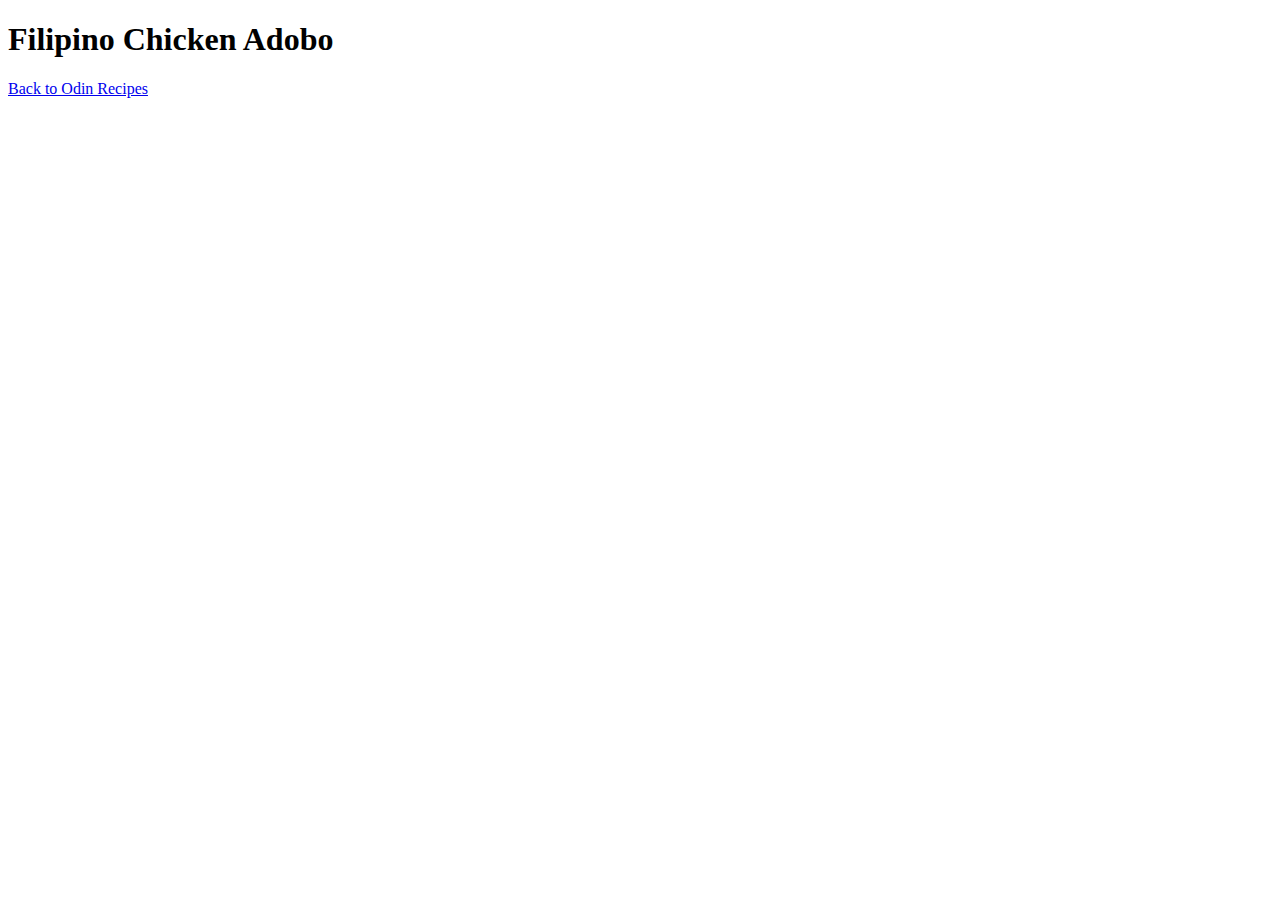
==== recipes/adobo.html @ 196d811a "Added html file for the first recipe" ====
<!DOCTYPE html>
<html lang="en">
<head>
    <meta charset="UTF-8">
    <meta name="viewport" content="width=<device-width>, initial-scale=1.0">
    <title>Filipino Chicken Adobo</title>
</head>
<body>
    <h1>Filipino Chicken Adobo</h1>
    <a href="../index.html">Back to Odin Recipes</a>
</body>
</html>
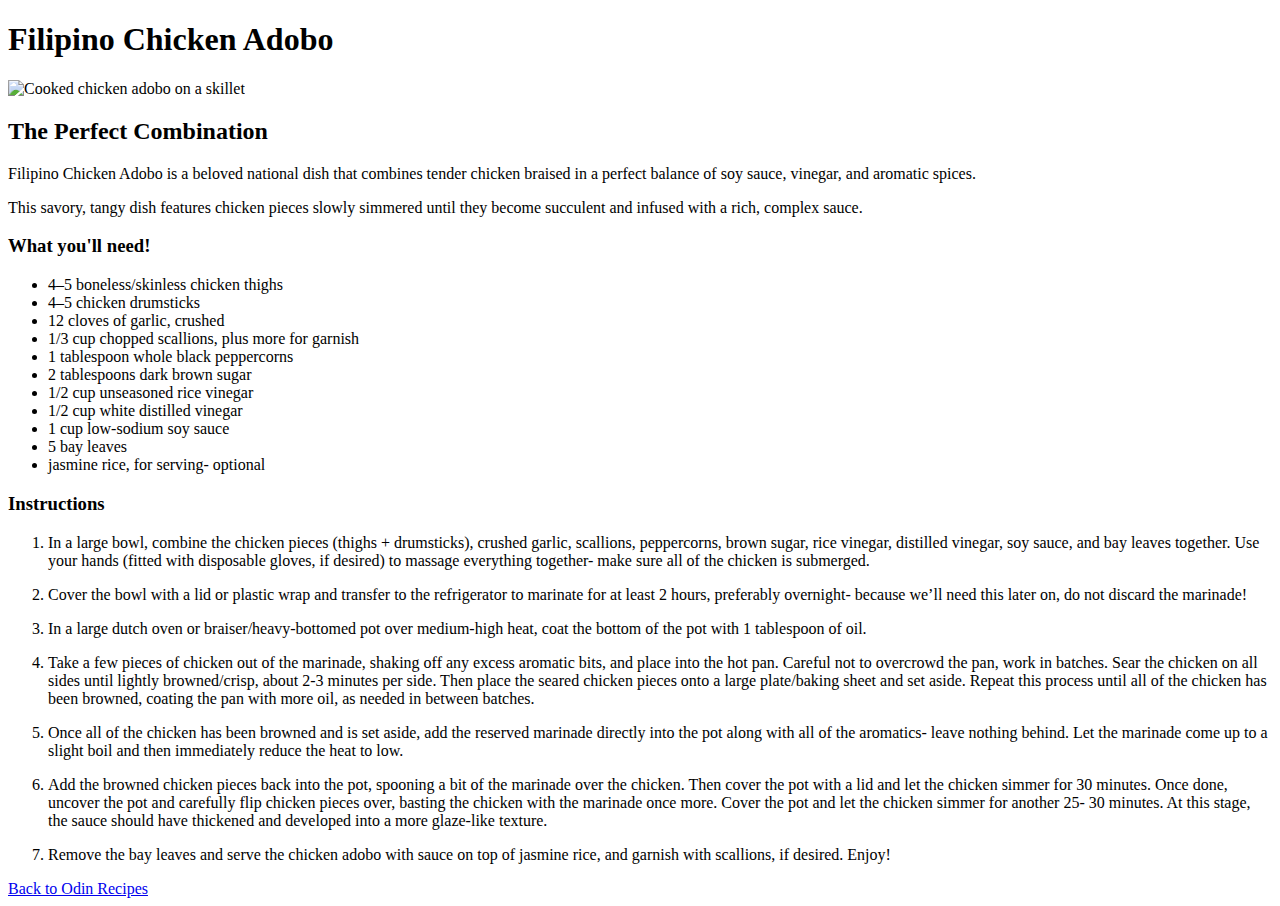
==== commit 752067db: "Done the adobo.html and edited index.html heading" ====
--- a/recipes/adobo.html
+++ b/recipes/adobo.html
@@ -7,6 +7,52 @@
 </head>
 <body>
     <h1>Filipino Chicken Adobo</h1>
+    <img src="https://www.butterbeready.com/wp-content/uploads/2021/10/DK6A1906.jpg" alt="Cooked chicken adobo on a skillet" width="300">
+    
+    <h2>The Perfect Combination</h2>
+    <p>Filipino Chicken Adobo is a beloved national dish that combines tender chicken braised in a perfect balance of soy sauce, vinegar, and aromatic spices.</p> 
+    <p>This savory, tangy dish features chicken pieces slowly simmered until they become succulent and infused with a rich, complex sauce.</p>
+
+    <h3>What you'll need!</h3>
+    <ul>
+        <li>4–5 boneless/skinless chicken thighs</li>
+        <li>4–5 chicken drumsticks</li>
+        <li>12 cloves of garlic, crushed</li>
+        <li>1/3 cup chopped scallions, plus more for garnish</li>
+        <li>1 tablespoon whole black peppercorns</li>
+        <li>2 tablespoons dark brown sugar</li>
+        <li>1/2 cup unseasoned rice vinegar</li>
+        <li>1/2 cup white distilled vinegar</li>
+        <li>1 cup low-sodium soy sauce</li>
+        <li>5 bay leaves</li>
+        <li>jasmine rice, for serving- optional</li>
+    </ul>
+
+    <h3>Instructions</h3>
+    <ol>
+        <li>
+            <p>In a large bowl, combine the chicken pieces (thighs + drumsticks), crushed garlic, scallions, peppercorns, brown sugar, rice vinegar, distilled vinegar, soy sauce, and bay leaves together. Use your hands (fitted with disposable gloves, if desired) to massage everything together- make sure all of the chicken is submerged.</p>
+        </li>
+        <li>
+            <p>Cover the bowl with a lid or plastic wrap and transfer to the refrigerator to marinate for at least 2 hours, preferably overnight- because we’ll need this later on, do not discard the marinade!</p>
+        </li>
+        <li>
+            <p>In a large dutch oven or braiser/heavy-bottomed pot over medium-high heat, coat the bottom of the pot with 1 tablespoon of oil.</p>
+        </li>
+        <li>
+            <p>Take a few pieces of chicken out of the marinade, shaking off any excess aromatic bits, and place into the hot pan. Careful not to overcrowd the pan, work in batches. Sear the chicken on all sides until lightly browned/crisp, about 2-3 minutes per side. Then place the seared chicken pieces onto a large plate/baking sheet and set aside. Repeat this process until all of the chicken has been browned, coating the pan with more oil, as needed in between batches.</p>
+        </li>
+        <li>
+            <p>Once all of the chicken has been browned and is set aside, add the reserved marinade directly into the pot along with all of the aromatics- leave nothing behind. Let the marinade come up to a slight boil and then immediately reduce the heat to low. </p>
+        </li>
+        <li>
+            <p>Add the browned chicken pieces back into the pot, spooning a bit of the marinade over the chicken. Then cover the pot with a lid and let the chicken simmer for 30 minutes. Once done, uncover the pot and carefully flip chicken pieces over, basting the chicken with the marinade once more. Cover the pot and let the chicken simmer for another 25- 30 minutes. At this stage, the sauce should have thickened and developed into a more glaze-like texture. </p>
+        </li>
+        <li>
+            <p>Remove the bay leaves and serve the chicken adobo with sauce on top of jasmine rice, and garnish with scallions, if desired. Enjoy!</p>
+        </li>
+    </ol>
+
     <a href="../index.html">Back to Odin Recipes</a>
 </body>
 </html>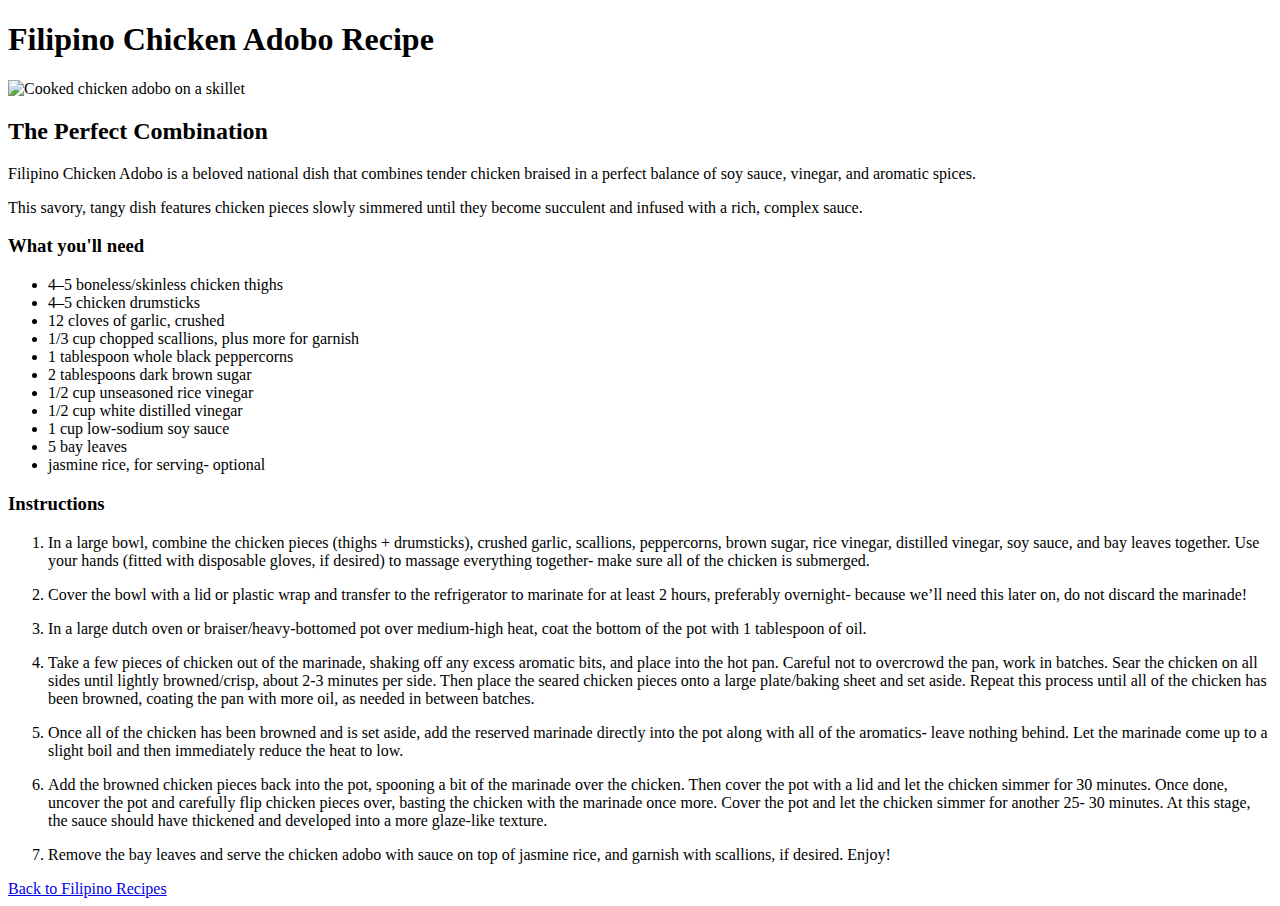
==== commit 67cc5055: "Fixed minor grammar adobo.html, done sinigang.html" ====
--- a/recipes/adobo.html
+++ b/recipes/adobo.html
@@ -6,14 +6,14 @@
     <title>Filipino Chicken Adobo</title>
 </head>
 <body>
-    <h1>Filipino Chicken Adobo</h1>
+    <h1>Filipino Chicken Adobo Recipe</h1>
     <img src="https://www.butterbeready.com/wp-content/uploads/2021/10/DK6A1906.jpg" alt="Cooked chicken adobo on a skillet" width="300">
     
     <h2>The Perfect Combination</h2>
     <p>Filipino Chicken Adobo is a beloved national dish that combines tender chicken braised in a perfect balance of soy sauce, vinegar, and aromatic spices.</p> 
     <p>This savory, tangy dish features chicken pieces slowly simmered until they become succulent and infused with a rich, complex sauce.</p>
 
-    <h3>What you'll need!</h3>
+    <h3>What you'll need</h3>
     <ul>
         <li>4–5 boneless/skinless chicken thighs</li>
         <li>4–5 chicken drumsticks</li>
@@ -53,6 +53,6 @@
         </li>
     </ol>
 
-    <a href="../index.html">Back to Odin Recipes</a>
+    <a href="../index.html">Back to Filipino Recipes</a>
 </body>
 </html>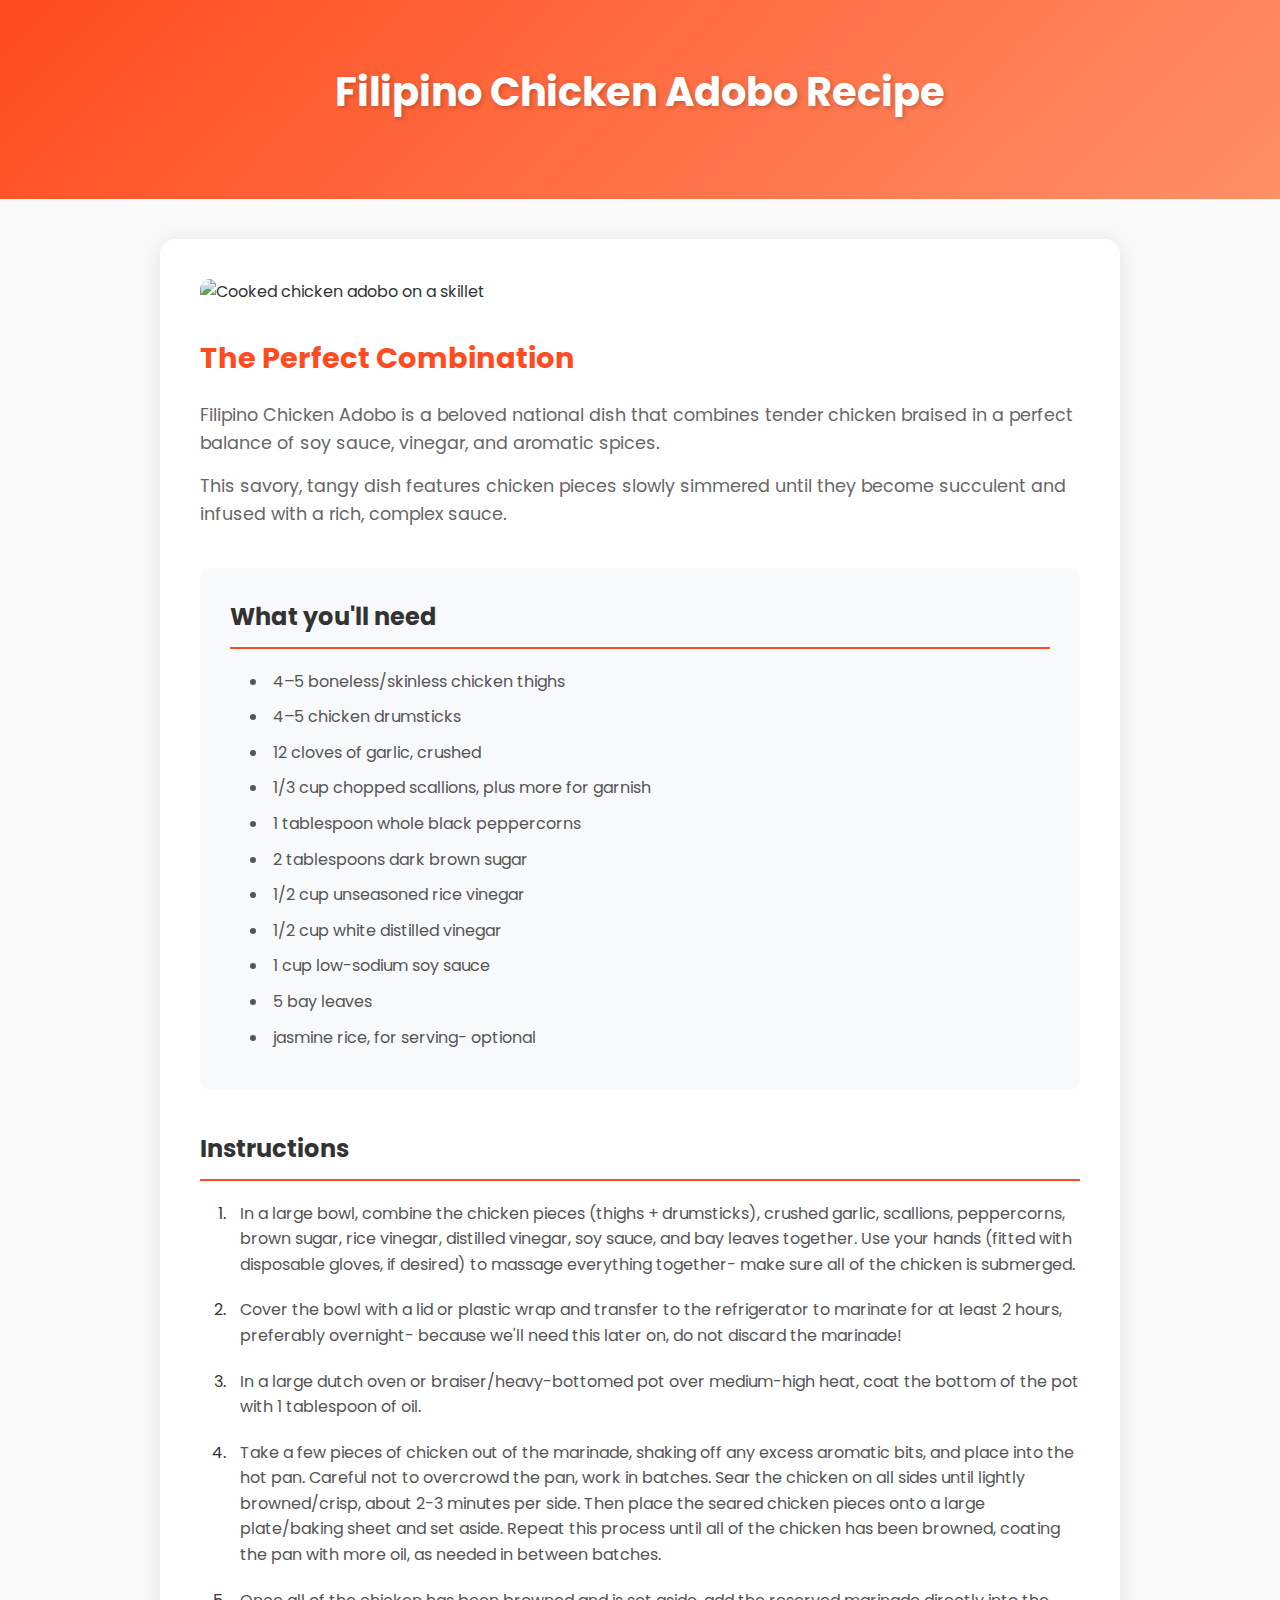
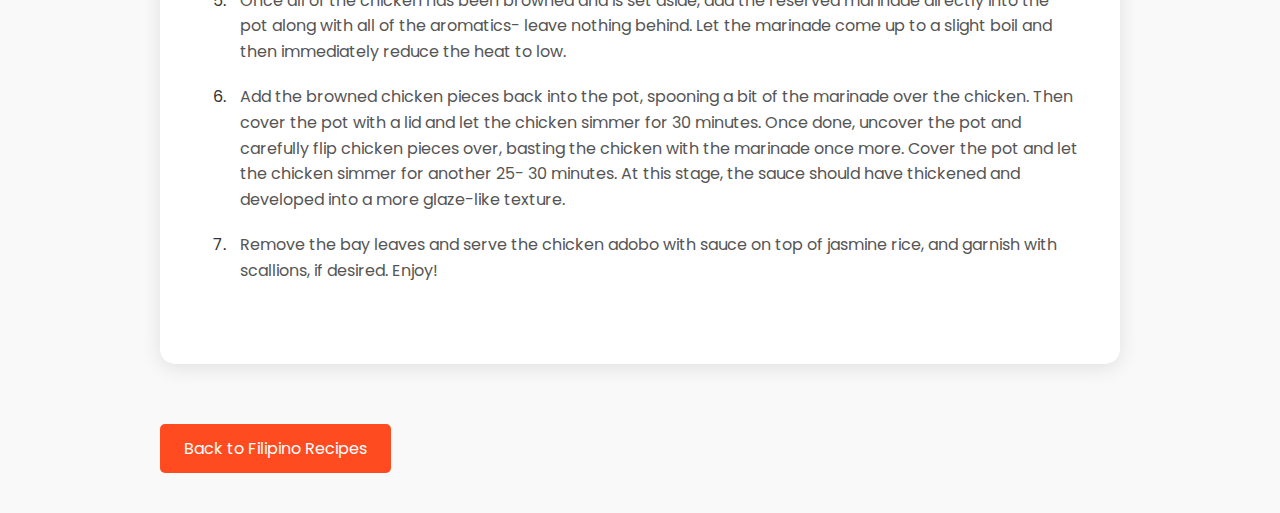
==== commit ddb3af48: "Added design usign style.css and recipe-styles.css" ====
--- a/recipes/adobo.html
+++ b/recipes/adobo.html
@@ -2,57 +2,79 @@
 <html lang="en">
 <head>
     <meta charset="UTF-8">
-    <meta name="viewport" content="width=<device-width>, initial-scale=1.0">
+    <meta name="viewport" content="width=device-width, initial-scale=1.0">
+    <link rel="stylesheet" href="../style.css">
+    <link rel="stylesheet" href="recipe-styles.css">
+    <link rel="preconnect" href="https://fonts.googleapis.com">
+    <link rel="preconnect" href="https://fonts.gstatic.com" crossorigin>
+    <link href="https://fonts.googleapis.com/css2?family=Poppins:wght@400;600;700&display=swap" rel="stylesheet">
     <title>Filipino Chicken Adobo</title>
 </head>
 <body>
-    <h1>Filipino Chicken Adobo Recipe</h1>
-    <img src="https://www.butterbeready.com/wp-content/uploads/2021/10/DK6A1906.jpg" alt="Cooked chicken adobo on a skillet" width="300">
-    
-    <h2>The Perfect Combination</h2>
-    <p>Filipino Chicken Adobo is a beloved national dish that combines tender chicken braised in a perfect balance of soy sauce, vinegar, and aromatic spices.</p> 
-    <p>This savory, tangy dish features chicken pieces slowly simmered until they become succulent and infused with a rich, complex sauce.</p>
+    <header class="recipe-header">
+        <div class="container">
+            <h1 class="recipe-title">Filipino Chicken Adobo Recipe</h1>
+        </div>
+    </header>
 
-    <h3>What you'll need</h3>
-    <ul>
-        <li>4–5 boneless/skinless chicken thighs</li>
-        <li>4–5 chicken drumsticks</li>
-        <li>12 cloves of garlic, crushed</li>
-        <li>1/3 cup chopped scallions, plus more for garnish</li>
-        <li>1 tablespoon whole black peppercorns</li>
-        <li>2 tablespoons dark brown sugar</li>
-        <li>1/2 cup unseasoned rice vinegar</li>
-        <li>1/2 cup white distilled vinegar</li>
-        <li>1 cup low-sodium soy sauce</li>
-        <li>5 bay leaves</li>
-        <li>jasmine rice, for serving- optional</li>
-    </ul>
+    <main class="container">
+        <article class="recipe-content">
+            <img src="https://www.butterbeready.com/wp-content/uploads/2021/10/DK6A1906.jpg" 
+                 alt="Cooked chicken adobo on a skillet" 
+                 class="featured-image">
+            
+            <section class="recipe-intro">
+                <h2>The Perfect Combination</h2>
+                <p>Filipino Chicken Adobo is a beloved national dish that combines tender chicken braised in a perfect balance of soy sauce, vinegar, and aromatic spices.</p>
+                <p>This savory, tangy dish features chicken pieces slowly simmered until they become succulent and infused with a rich, complex sauce.</p>
+            </section>
 
-    <h3>Instructions</h3>
-    <ol>
-        <li>
-            <p>In a large bowl, combine the chicken pieces (thighs + drumsticks), crushed garlic, scallions, peppercorns, brown sugar, rice vinegar, distilled vinegar, soy sauce, and bay leaves together. Use your hands (fitted with disposable gloves, if desired) to massage everything together- make sure all of the chicken is submerged.</p>
-        </li>
-        <li>
-            <p>Cover the bowl with a lid or plastic wrap and transfer to the refrigerator to marinate for at least 2 hours, preferably overnight- because we’ll need this later on, do not discard the marinade!</p>
-        </li>
-        <li>
-            <p>In a large dutch oven or braiser/heavy-bottomed pot over medium-high heat, coat the bottom of the pot with 1 tablespoon of oil.</p>
-        </li>
-        <li>
-            <p>Take a few pieces of chicken out of the marinade, shaking off any excess aromatic bits, and place into the hot pan. Careful not to overcrowd the pan, work in batches. Sear the chicken on all sides until lightly browned/crisp, about 2-3 minutes per side. Then place the seared chicken pieces onto a large plate/baking sheet and set aside. Repeat this process until all of the chicken has been browned, coating the pan with more oil, as needed in between batches.</p>
-        </li>
-        <li>
-            <p>Once all of the chicken has been browned and is set aside, add the reserved marinade directly into the pot along with all of the aromatics- leave nothing behind. Let the marinade come up to a slight boil and then immediately reduce the heat to low. </p>
-        </li>
-        <li>
-            <p>Add the browned chicken pieces back into the pot, spooning a bit of the marinade over the chicken. Then cover the pot with a lid and let the chicken simmer for 30 minutes. Once done, uncover the pot and carefully flip chicken pieces over, basting the chicken with the marinade once more. Cover the pot and let the chicken simmer for another 25- 30 minutes. At this stage, the sauce should have thickened and developed into a more glaze-like texture. </p>
-        </li>
-        <li>
-            <p>Remove the bay leaves and serve the chicken adobo with sauce on top of jasmine rice, and garnish with scallions, if desired. Enjoy!</p>
-        </li>
-    </ol>
+            <section class="ingredients">
+                <h3>What you'll need</h3>
+                <ul>
+                    <li>4–5 boneless/skinless chicken thighs</li>
+                    <li>4–5 chicken drumsticks</li>
+                    <li>12 cloves of garlic, crushed</li>
+                    <li>1/3 cup chopped scallions, plus more for garnish</li>
+                    <li>1 tablespoon whole black peppercorns</li>
+                    <li>2 tablespoons dark brown sugar</li>
+                    <li>1/2 cup unseasoned rice vinegar</li>
+                    <li>1/2 cup white distilled vinegar</li>
+                    <li>1 cup low-sodium soy sauce</li>
+                    <li>5 bay leaves</li>
+                    <li>jasmine rice, for serving- optional</li>
+                </ul>
+            </section>
 
-    <a href="../index.html">Back to Filipino Recipes</a>
+            <section class="instructions">
+                <h3>Instructions</h3>
+                <ol>
+                    <li>
+                        <p>In a large bowl, combine the chicken pieces (thighs + drumsticks), crushed garlic, scallions, peppercorns, brown sugar, rice vinegar, distilled vinegar, soy sauce, and bay leaves together. Use your hands (fitted with disposable gloves, if desired) to massage everything together- make sure all of the chicken is submerged.</p>
+                    </li>
+                    <li>
+                        <p>Cover the bowl with a lid or plastic wrap and transfer to the refrigerator to marinate for at least 2 hours, preferably overnight- because we'll need this later on, do not discard the marinade!</p>
+                    </li>
+                    <li>
+                        <p>In a large dutch oven or braiser/heavy-bottomed pot over medium-high heat, coat the bottom of the pot with 1 tablespoon of oil.</p>
+                    </li>
+                    <li>
+                        <p>Take a few pieces of chicken out of the marinade, shaking off any excess aromatic bits, and place into the hot pan. Careful not to overcrowd the pan, work in batches. Sear the chicken on all sides until lightly browned/crisp, about 2-3 minutes per side. Then place the seared chicken pieces onto a large plate/baking sheet and set aside. Repeat this process until all of the chicken has been browned, coating the pan with more oil, as needed in between batches.</p>
+                    </li>
+                    <li>
+                        <p>Once all of the chicken has been browned and is set aside, add the reserved marinade directly into the pot along with all of the aromatics- leave nothing behind. Let the marinade come up to a slight boil and then immediately reduce the heat to low.</p>
+                    </li>
+                    <li>
+                        <p>Add the browned chicken pieces back into the pot, spooning a bit of the marinade over the chicken. Then cover the pot with a lid and let the chicken simmer for 30 minutes. Once done, uncover the pot and carefully flip chicken pieces over, basting the chicken with the marinade once more. Cover the pot and let the chicken simmer for another 25- 30 minutes. At this stage, the sauce should have thickened and developed into a more glaze-like texture.</p>
+                    </li>
+                    <li>
+                        <p>Remove the bay leaves and serve the chicken adobo with sauce on top of jasmine rice, and garnish with scallions, if desired. Enjoy!</p>
+                    </li>
+                </ol>
+            </section>
+        </article>
+
+        <a href="../index.html" class="back-link">Back to Filipino Recipes</a>
+    </main>
 </body>
 </html>--- a/recipes/recipe-styles.css
+++ b/recipes/recipe-styles.css
@@ -0,0 +1,153 @@
+/* Reset and base styles */
+* {
+    margin: 0;
+    padding: 0;
+    box-sizing: border-box;
+}
+
+body {
+    font-family: 'Poppins', sans-serif;
+    line-height: 1.6;
+    color: #333;
+    background-color: #f9f9f9;
+}
+
+/* Container */
+.container {
+    max-width: 1000px;
+    margin: 0 auto;
+    padding: 0 20px;
+}
+
+/* Header */
+.recipe-header {
+    background: linear-gradient(135deg, #ff4b1f, #ff9068);
+    color: white;
+    padding: 60px 0;
+    text-align: center;
+    margin-bottom: 40px;
+}
+
+.recipe-title {
+    font-size: 2.5rem;
+    font-weight: 700;
+    margin-bottom: 15px;
+    text-shadow: 2px 2px 4px rgba(0, 0, 0, 0.2);
+}
+
+/* Main content */
+.recipe-content {
+    background: white;
+    border-radius: 15px;
+    box-shadow: 0 4px 20px rgba(0, 0, 0, 0.1);
+    padding: 40px;
+    margin-bottom: 40px;
+}
+
+.featured-image {
+    width: 100%;
+    height: auto;
+    border-radius: 10px;
+    margin-bottom: 30px;
+}
+
+.recipe-intro {
+    margin-bottom: 40px;
+}
+
+.recipe-intro h2 {
+    color: #ff4b1f;
+    font-size: 1.8rem;
+    margin-bottom: 20px;
+}
+
+.recipe-intro p {
+    color: #666;
+    font-size: 1.1rem;
+    margin-bottom: 15px;
+}
+
+/* Ingredients section */
+.ingredients {
+    background: #f8f9fa;
+    padding: 30px;
+    border-radius: 10px;
+    margin-bottom: 40px;
+}
+
+.ingredients h3 {
+    color: #333;
+    font-size: 1.5rem;
+    margin-bottom: 20px;
+    border-bottom: 2px solid #ff4b1f;
+    padding-bottom: 10px;
+}
+
+.ingredients ul {
+    list-style-position: inside;
+    padding-left: 20px;
+}
+
+.ingredients li {
+    margin-bottom: 10px;
+    color: #555;
+}
+
+/* Instructions section */
+.instructions {
+    margin-bottom: 40px;
+}
+
+.instructions h3 {
+    color: #333;
+    font-size: 1.5rem;
+    margin-bottom: 20px;
+    border-bottom: 2px solid #ff4b1f;
+    padding-bottom: 10px;
+}
+
+.instructions ol {
+    list-style-position: outside;
+    padding-left: 30px;
+}
+
+.instructions li {
+    margin-bottom: 20px;
+    padding-left: 10px;
+}
+
+.instructions li p {
+    color: #555;
+}
+
+/* Back link */
+.back-link {
+    display: inline-block;
+    margin: 20px 0 40px;
+    padding: 12px 24px;
+    background: #ff4b1f;
+    color: white;
+    text-decoration: none;
+    border-radius: 5px;
+    transition: background-color 0.3s ease;
+}
+
+.back-link:hover {
+    background: #ff9068;
+}
+
+/* Responsive design */
+@media (max-width: 768px) {
+    .recipe-title {
+        font-size: 2rem;
+    }
+
+    .recipe-content {
+        padding: 20px;
+    }
+
+    .ingredients,
+    .instructions {
+        padding: 20px;
+    }
+}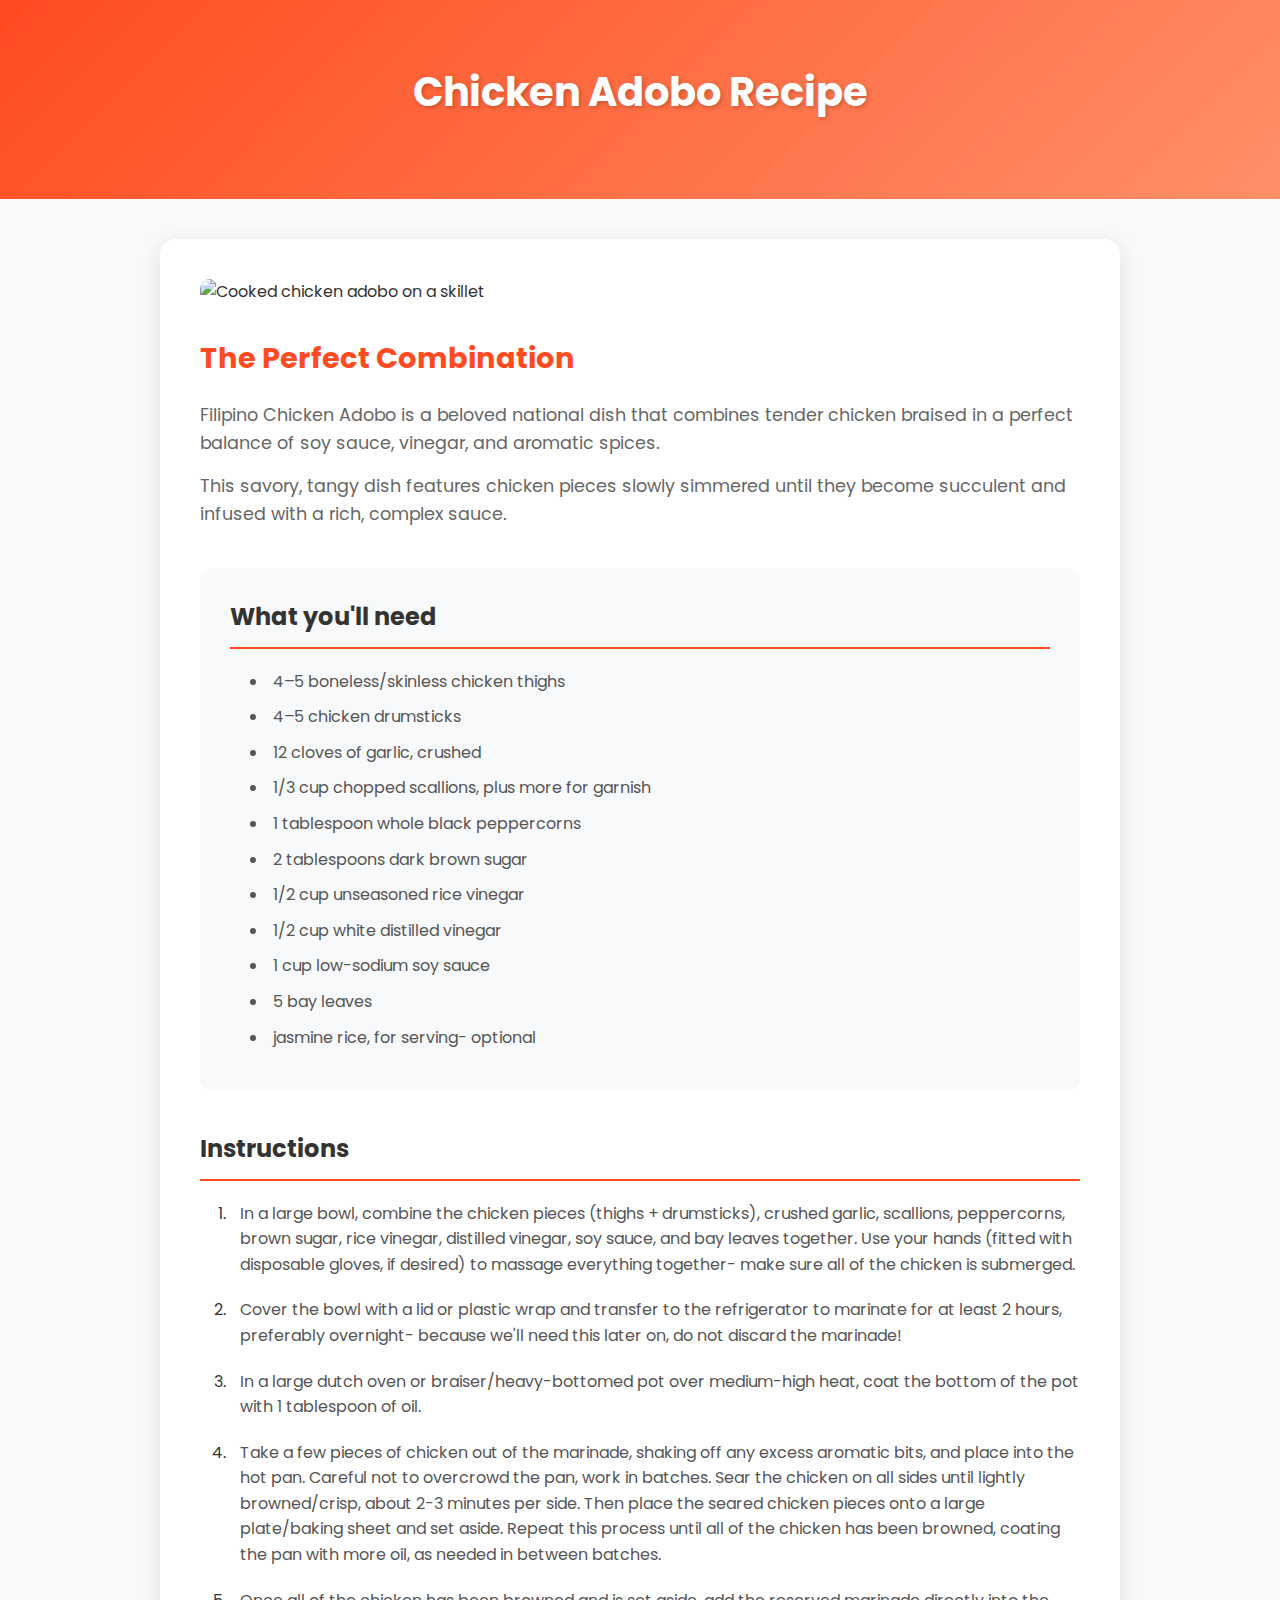
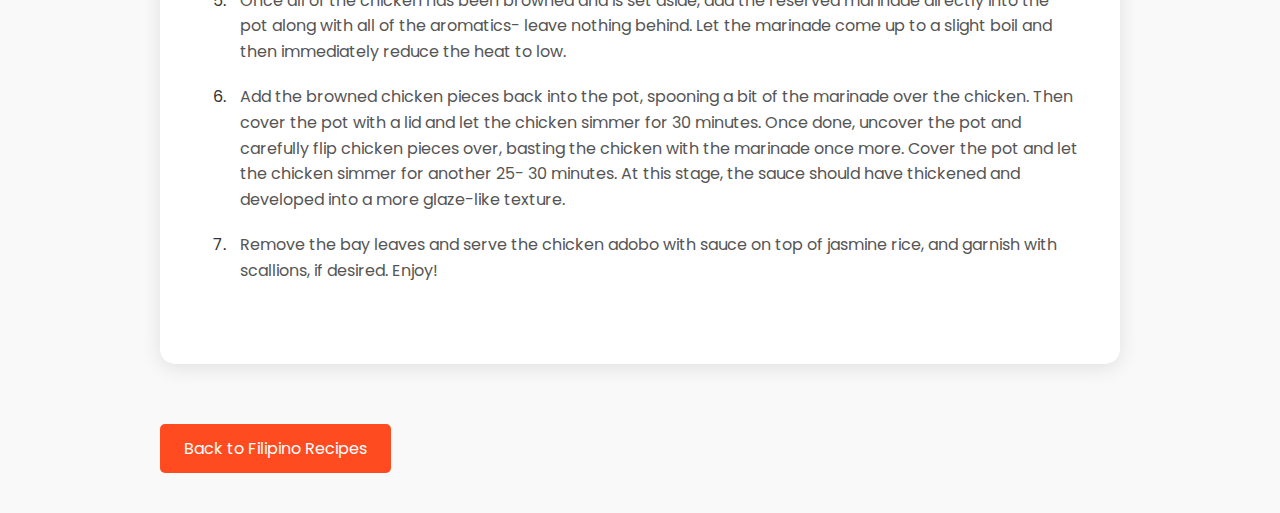
==== commit f0440ea9: "Removed 'Filipino' in Chicken Adobo" ====
--- a/recipes/adobo.html
+++ b/recipes/adobo.html
@@ -8,12 +8,12 @@
     <link rel="preconnect" href="https://fonts.googleapis.com">
     <link rel="preconnect" href="https://fonts.gstatic.com" crossorigin>
     <link href="https://fonts.googleapis.com/css2?family=Poppins:wght@400;600;700&display=swap" rel="stylesheet">
-    <title>Filipino Chicken Adobo</title>
+    <title>Chicken Adobo</title>
 </head>
 <body>
     <header class="recipe-header">
         <div class="container">
-            <h1 class="recipe-title">Filipino Chicken Adobo Recipe</h1>
+            <h1 class="recipe-title">Chicken Adobo Recipe</h1>
         </div>
     </header>
 
--- a/style.css
+++ b/style.css
@@ -0,0 +1,166 @@
+/* Reset and base styles */
+* {
+    margin: 0;
+    padding: 0;
+    box-sizing: border-box;
+}
+
+body {
+    font-family: 'Poppins', sans-serif;
+    line-height: 1.6;
+    color: #333;
+    background-color: #f9f9f9;
+}
+
+/* Container */
+.container {
+    max-width: 1200px;
+    margin: 0 auto;
+    padding: 0 20px;
+}
+
+/* Header/Hero section */
+.hero {
+    background: linear-gradient(135deg, #ff4b1f, #ff9068);
+    color: white;
+    padding: 60px 0;
+    text-align: center;
+    margin-bottom: 40px;
+}
+
+.title {
+    font-size: 3rem;
+    font-weight: 700;
+    margin-bottom: 15px;
+    text-shadow: 2px 2px 4px rgba(0, 0, 0, 0.2);
+}
+
+.subtitle {
+    font-size: 1.2rem;
+    opacity: 0.9;
+}
+
+/* Featured Image Section */
+.featured-image {
+    margin-bottom: 40px;
+}
+
+.main-image {
+    width: 100%;
+    max-width: 1000px;
+    height: auto;
+    border-radius: 15px;
+    box-shadow: 0 4px 20px rgba(0, 0, 0, 0.1);
+    display: block;
+    margin: 0 auto;
+}
+
+.image-caption {
+    max-width: 800px;
+    margin: 20px auto;
+    text-align: center;
+    color: #666;
+    font-size: 0.95rem;
+}
+
+/* Recipes Section */
+.recipes-section {
+    padding: 40px 0;
+}
+
+.section-title {
+    text-align: center;
+    font-size: 2.2rem;
+    color: #333;
+    margin-bottom: 30px;
+}
+
+.recipe-grid {
+    display: grid;
+    grid-template-columns: repeat(auto-fit, minmax(300px, 1fr));
+    gap: 30px;
+    padding: 20px;
+}
+
+.recipe-card {
+    position: relative;
+    height: 200px;
+    border-radius: 10px;
+    overflow: hidden;
+    text-decoration: none;
+    color: white;
+    background-size: cover;
+    background-position: center;
+    transition: transform 0.3s ease;
+}
+
+.recipe-card:nth-child(1) {
+    background-image: url('https://www.butterbeready.com/wp-content/uploads/2021/10/DK6A1906.jpg');
+}
+
+.recipe-card:nth-child(2) {
+    background-image: url('https://speedyrecipe.com/wp-content/uploads/2022/09/how-to-cook-sinigang-na-baboy.jpg');
+}
+
+.recipe-card:nth-child(3) {
+    background-image: url('https://i0.wp.com/iankewks.com/wp-content/uploads/2023/06/IMG_1611.jpg?resize=800%2C530&ssl=1');
+}
+
+.recipe-card:hover {
+    transform: translateY(-5px);
+}
+
+.recipe-overlay {
+    position: absolute;
+    top: 0;
+    left: 0;
+    right: 0;
+    bottom: 0;
+    background: linear-gradient(to bottom, rgba(0,0,0,0.2), rgba(0,0,0,0.7));
+    transition: background 0.3s ease;
+}
+
+.recipe-card:hover .recipe-overlay {
+    background: linear-gradient(to bottom, rgba(0,0,0,0.3), rgba(0,0,0,0.8));
+}
+
+.recipe-card h3 {
+    position: absolute;
+    bottom: 20px;
+    left: 20px;
+    right: 20px;
+    font-size: 1.4rem;
+    z-index: 1;
+}
+
+/* Footer */
+footer {
+    background-color: #333;
+    color: white;
+    padding: 20px 0;
+    margin-top: 60px;
+    text-align: center;
+}
+
+/* Responsive Design */
+@media (max-width: 768px) {
+    .title {
+        font-size: 2.2rem;
+    }
+    
+    .subtitle {
+        font-size: 1rem;
+    }
+    
+    .section-title {
+        font-size: 1.8rem;
+    }
+    
+    .recipe-card {
+        height: 180px;
+    }
+    
+    .recipe-card h3 {
+        font-size: 1.2rem;
+    }
+}